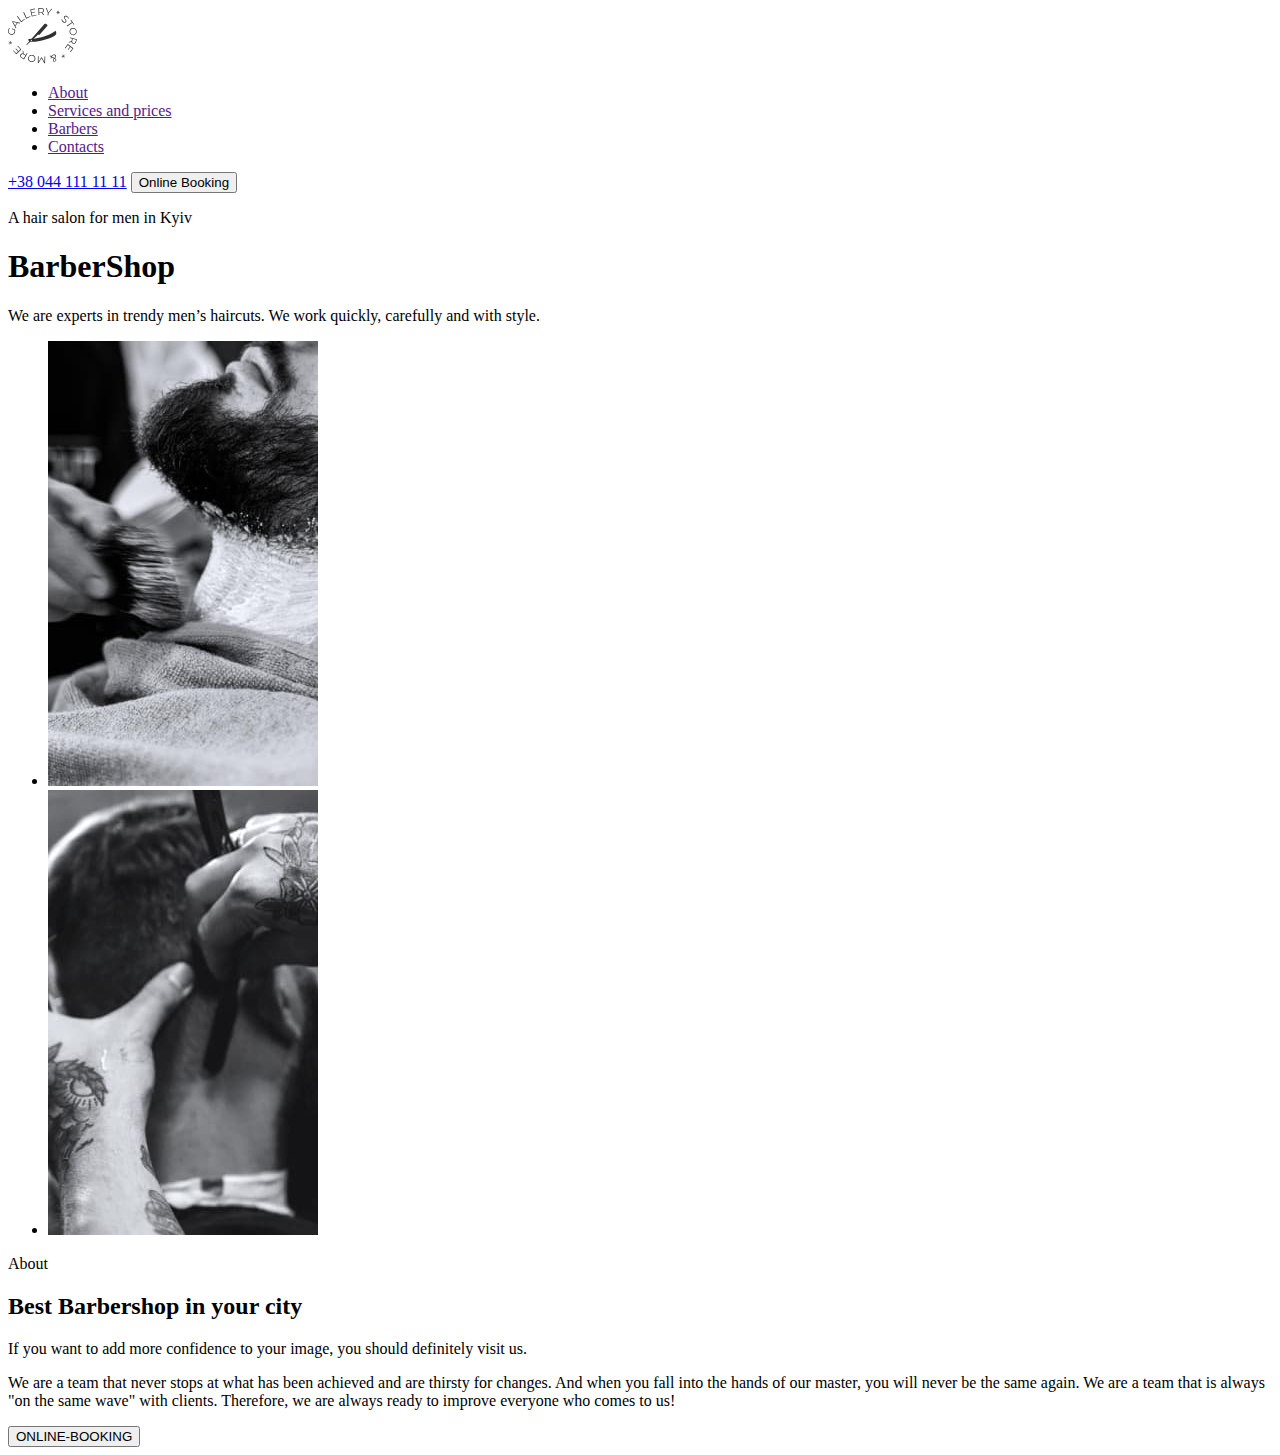
==== index.html @ a820a357 "added images" ====
<!DOCTYPE html>
<html lang="en">
<head>
    <meta charset="UTF-8">
    <meta http-equiv="X-UA-Compatible" content="IE=edge">
    <meta name="viewport" content="width=device-width, initial-scale=1.0">
    <title>Document</title>
</head>
<body>
   <header>
    <a href="">
    <img src="./img/logo.svg" alt="Logo">
    </a>
    <ul>
        <li><a href="">About</a></li>
        <li><a href="">Services and prices</a></li>
        <li><a href="">Barbers</a></li>
        <li><a href="">Contacts</a></li>
    </ul>
    <a href="tel:+380441111111">+38 044 111 11 11</a>
    <button type="button">Online Booking</button>

   </header> 
   <main>
    <section>
        <p>A hair salon for men in Kyiv</p>
        <h1>BarberShop</h1>
        <p>We are experts in trendy men’s haircuts.
           We work quickly, carefully and with style.</p>
       
    <ul>
        <li><img src="./img/img_1.jpg" alt="barbershop cuts hair"></li>
        <li><img src="./img/img_2.jpg" alt="barbershop work"></li>
     </ul>

     <p>About</p>
     <h2>Best Barbershop in your city</h2>
     <p>If you want to add more confidence to your image, you should definitely visit us.</p>
     <p>We are a team that never stops at what has been achieved and are thirsty for changes. And when 
        you fall into the hands of our master, you will never be the same again. We are a team that is 
        always "on the same wave" with clients. Therefore, we are always ready to improve everyone 
        who comes to us!</p>
        <button type="button">ONLINE-BOOKING</button>
    </section>
   </main>
   <footer></footer>
</body>
</html>
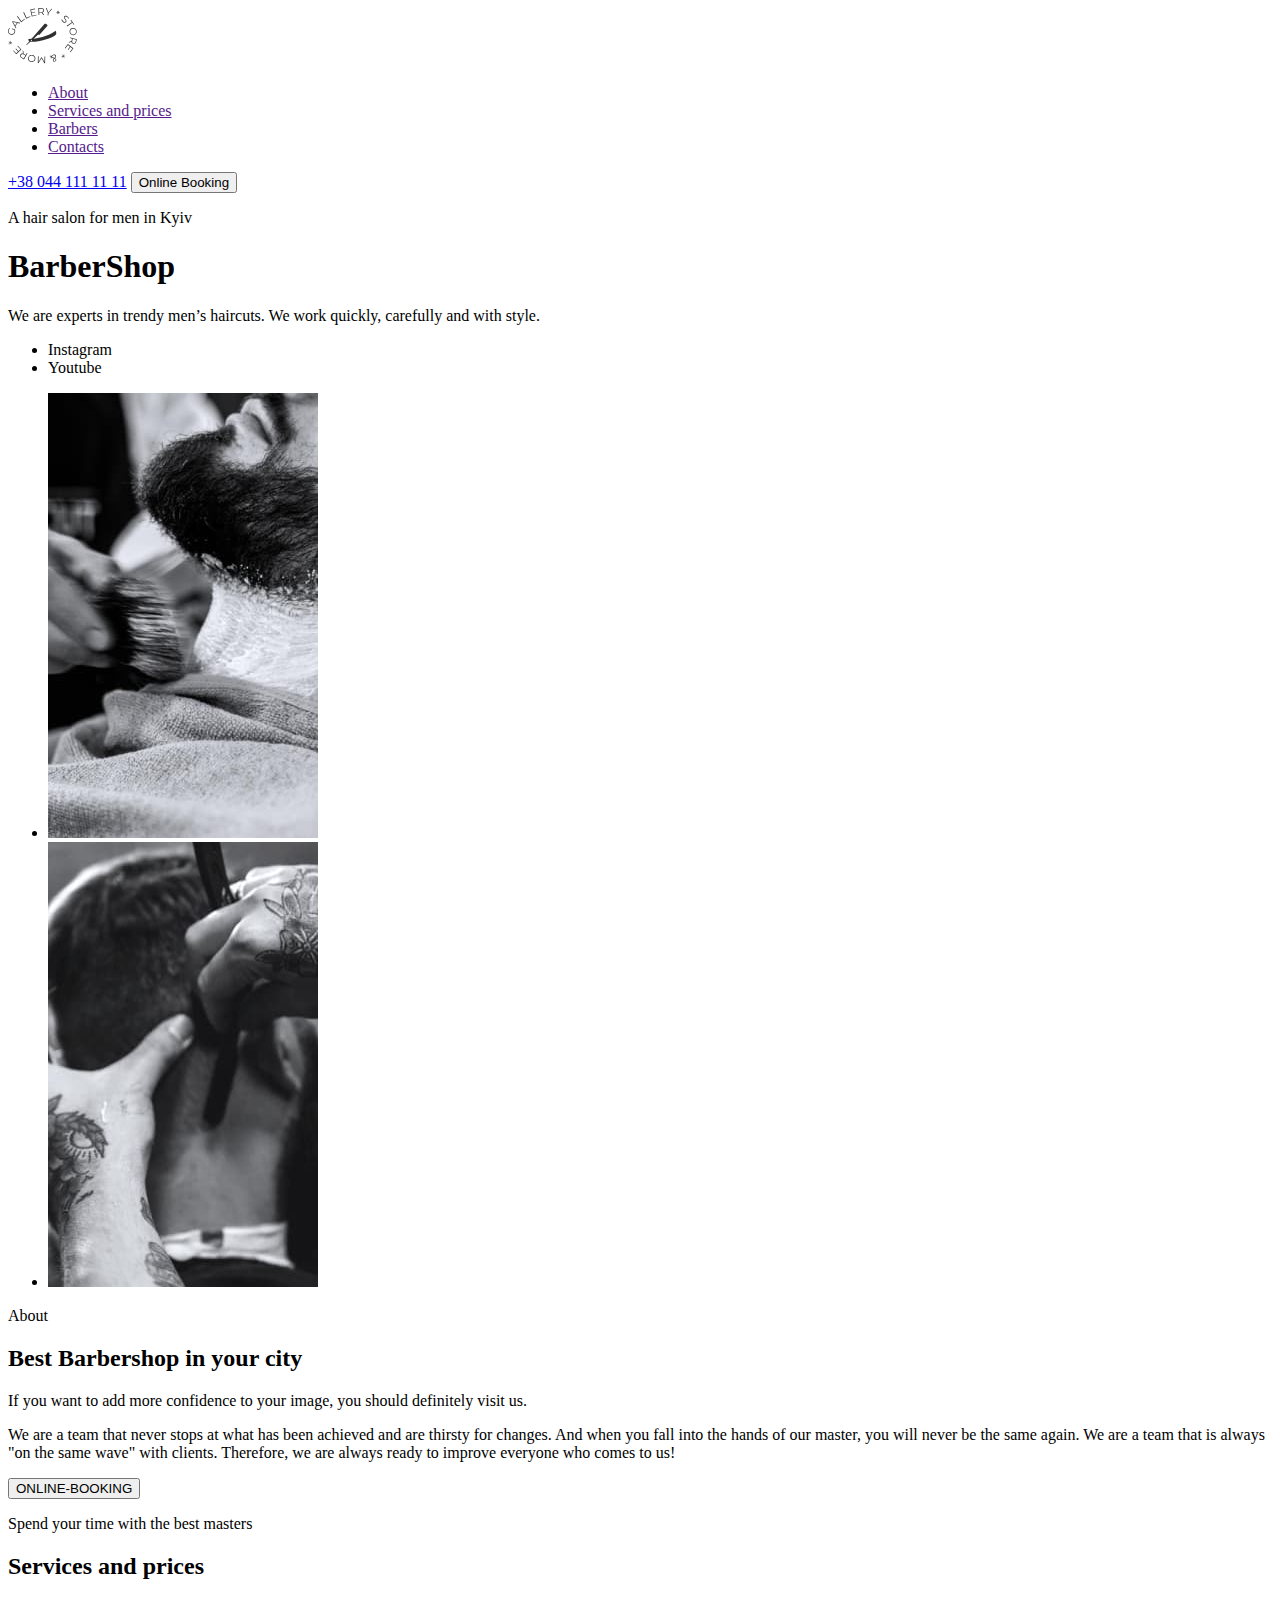
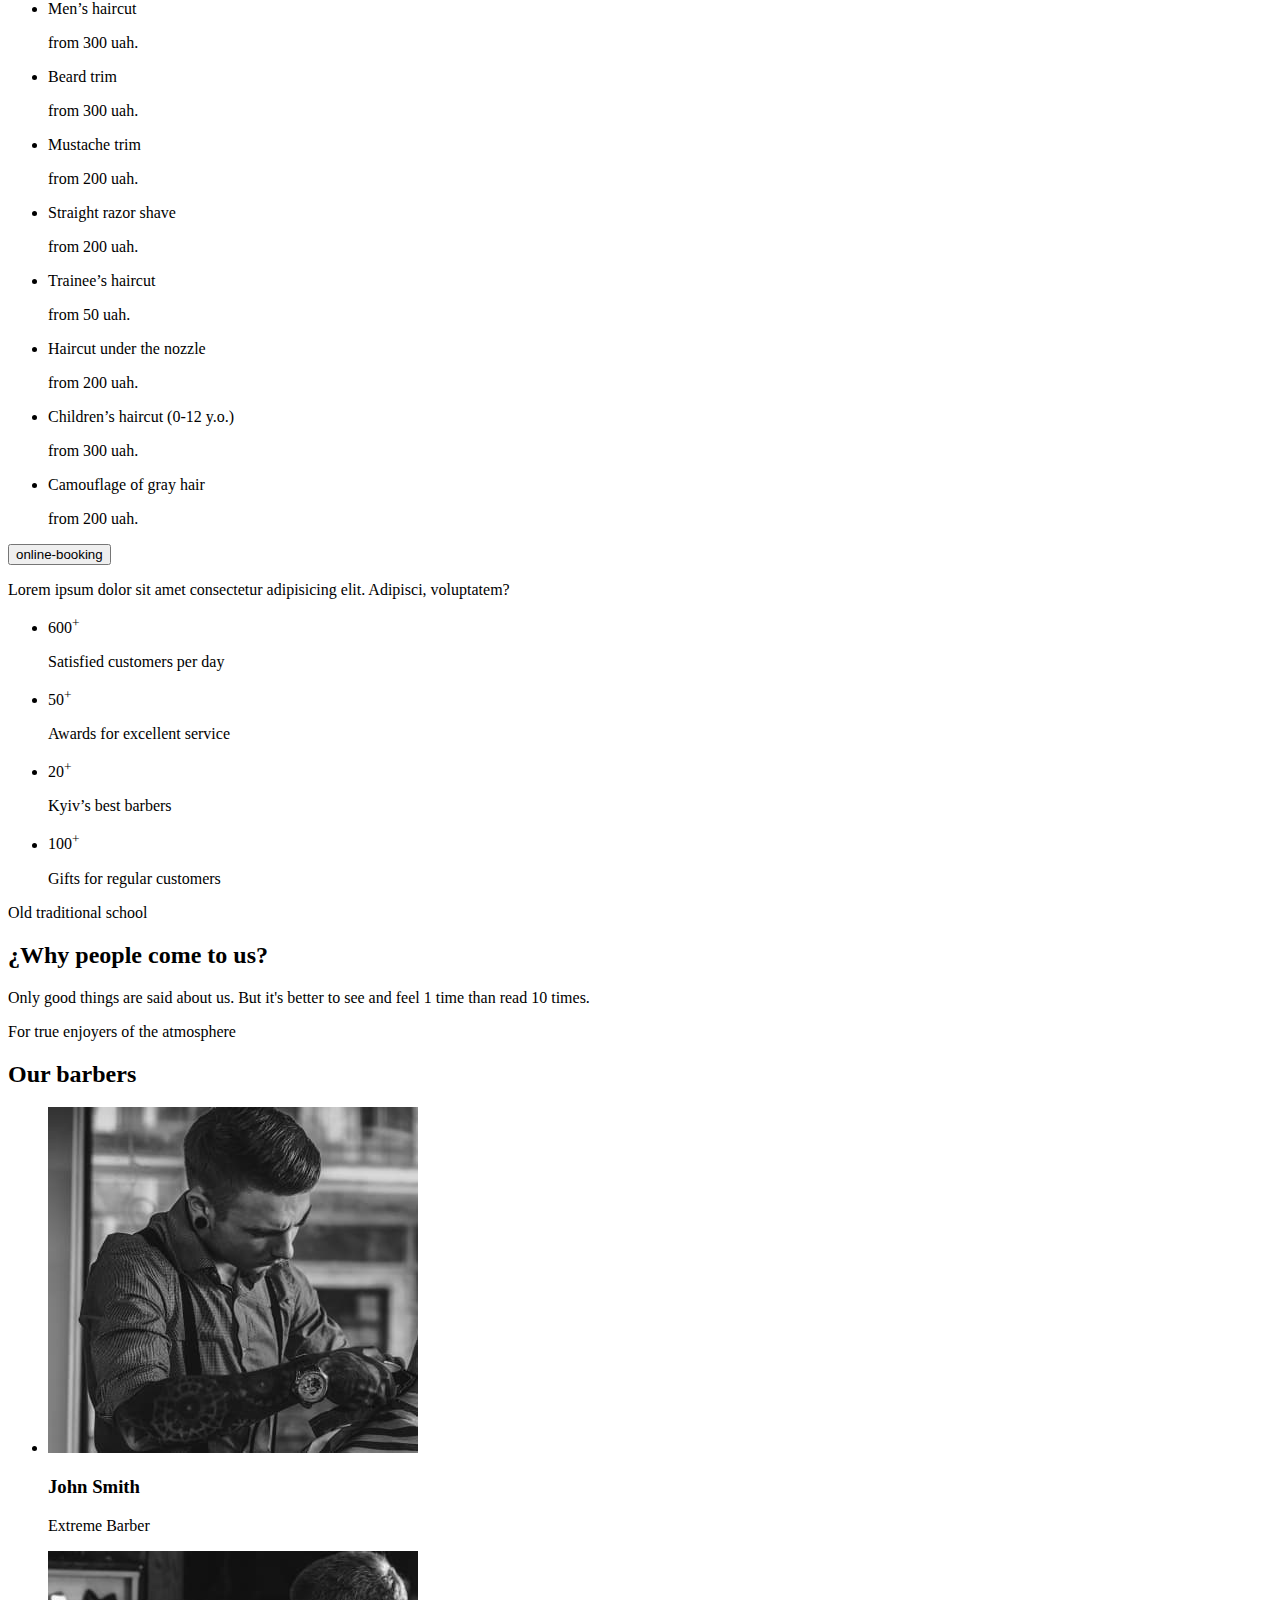
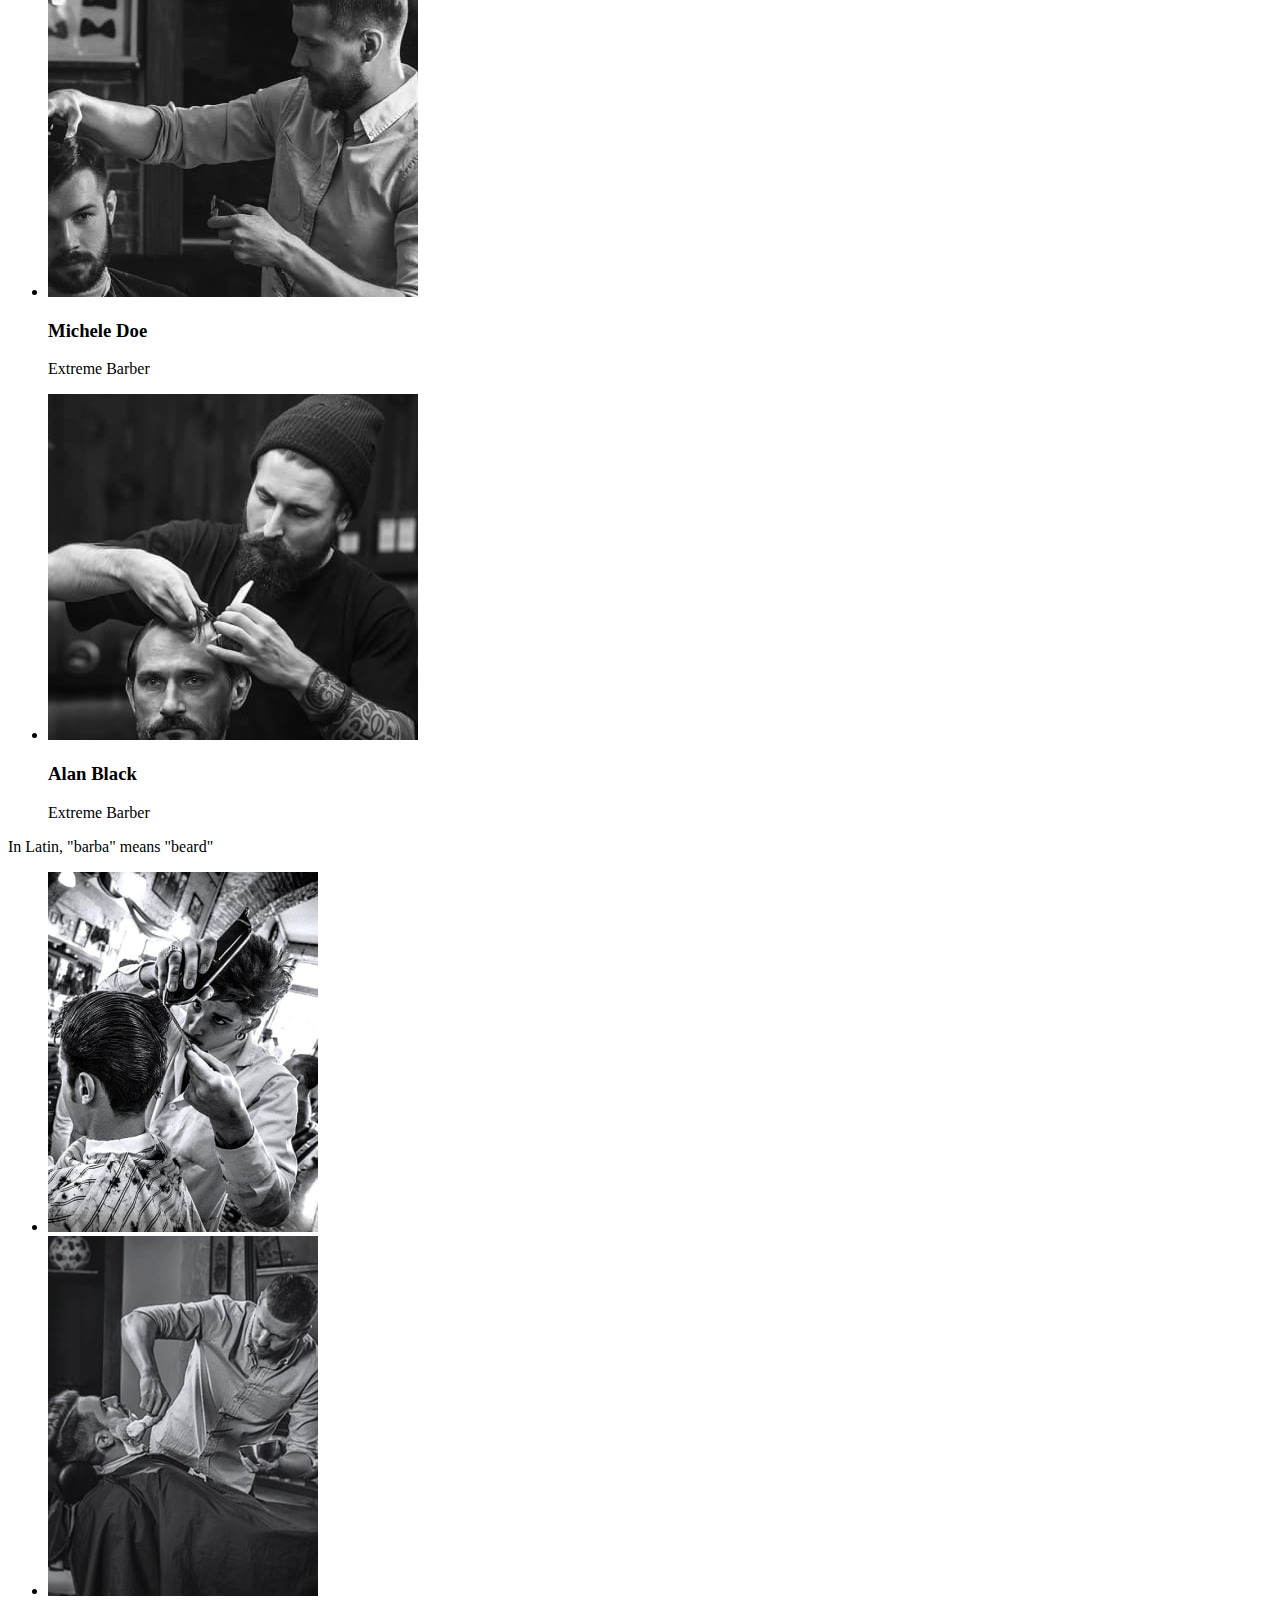
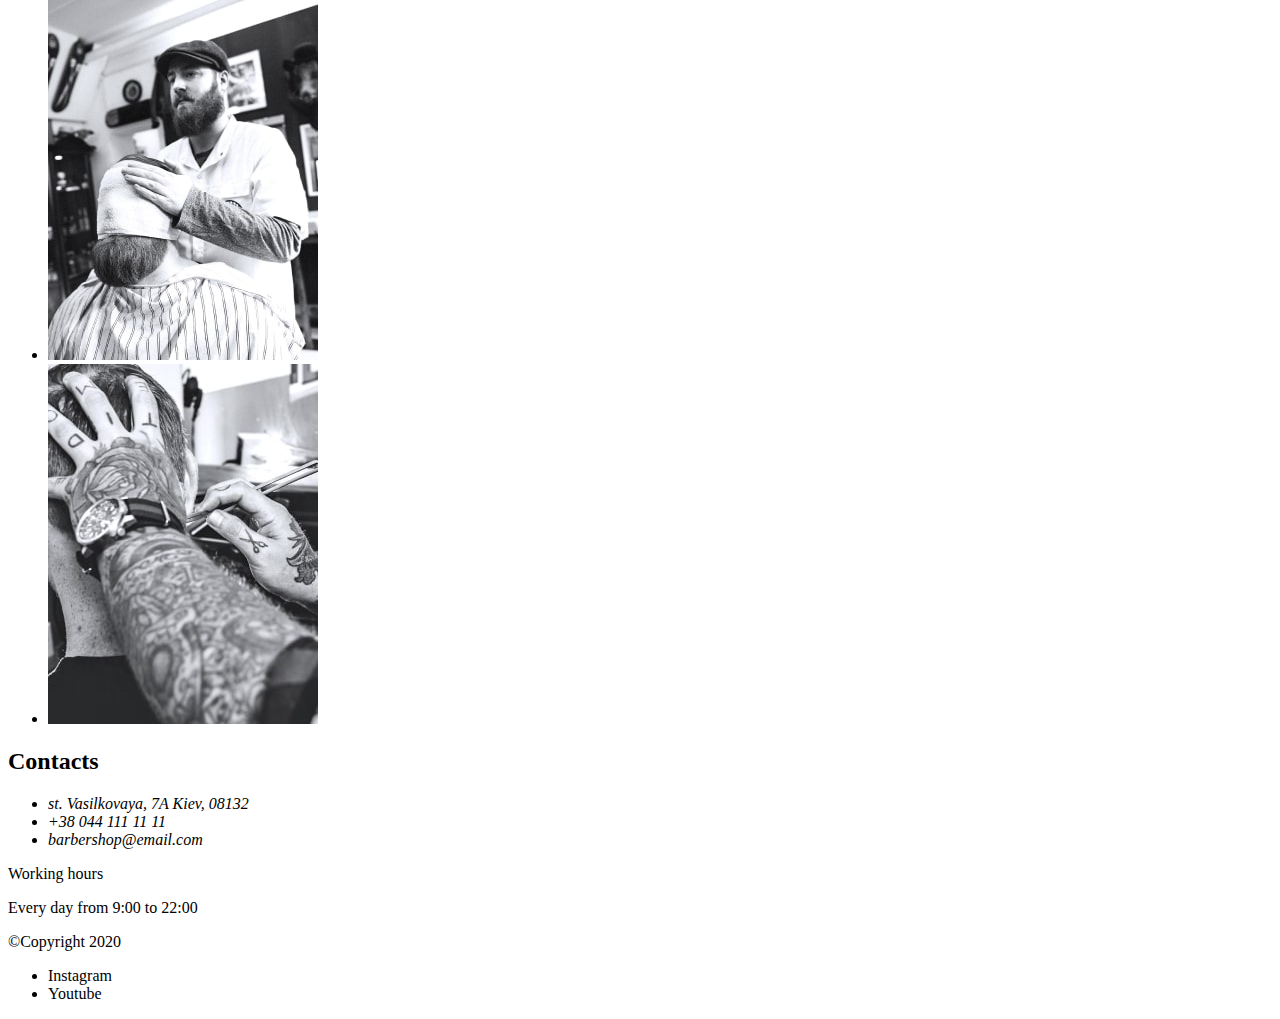
==== commit a5781426: "finished" ====
--- a/index.html
+++ b/index.html
@@ -27,7 +27,13 @@
         <h1>BarberShop</h1>
         <p>We are experts in trendy men’s haircuts.
            We work quickly, carefully and with style.</p>
-       
+     <ul>
+        <li><a href="" rel="noopener nofollow noreferrer"></a>Instagram</li>
+        <li><a href="" rel="noopener nofollow noreferrer"></a>Youtube</li>
+    </ul>
+    </section>
+
+    <section>
     <ul>
         <li><img src="./img/img_1.jpg" alt="barbershop cuts hair"></li>
         <li><img src="./img/img_2.jpg" alt="barbershop work"></li>
@@ -42,7 +48,128 @@
         who comes to us!</p>
         <button type="button">ONLINE-BOOKING</button>
     </section>
+
+   <section>
+    <p>Spend your time with the best masters</p>
+    <h2>Services and prices</h2>
+    <ul>
+        <li>
+            <p>Men’s haircut</p>
+            <p>from 300 uah.</p>
+        </li>
+        <li>
+            <p>Beard trim</p>
+            <p>from 300 uah.</p>
+        </li>
+        <li>
+            <p>Mustache trim</p>
+            <p>from 200 uah.</p>
+        </li>
+        <li>
+            <p>Straight razor shave</p>
+            <p>from 200 uah.</p>
+        </li>
+    </ul>
+    <ul>
+        <li>
+            <p>Trainee’s haircut</p>
+            <p>from 50 uah.</p>
+        </li>
+        <li>
+            <p>Haircut under the nozzle</p>
+            <p>from 200 uah.</p>
+        </li>
+        <li>
+            <p>Children’s haircut (0-12 y.o.)</p>
+            <p>from 300 uah.</p>
+        </li>
+        <li>
+            <p>Camouflage of gray hair</p>
+            <p>from 200 uah.</p>
+        </li>
+    </ul>
+    <button type="button">online-booking</button>
+    <p>Lorem ipsum dolor sit amet consectetur adipisicing elit. Adipisci, voluptatem?</p>
+   </section>
+
+   <section>
+    <ul>
+        <li>
+            <span>600</span><sup>+</sup>
+            <p>Satisfied customers per day</p>
+        </li>
+        <li>
+            <span>50</span><sup>+</sup>
+            <p>Awards for excellent service</p>
+        </li>
+        <li>
+            <span>20</span><sup>+</sup>
+            <p>Kyiv’s best barbers</p>
+        </li>
+        <li>
+            <span>100</span><sup>+</sup>
+            <p>Gifts for regular customers</p>
+        </li>
+    </ul>
+    <p>Old traditional school</p>
+    <h2>¿Why people come to us?</h2>
+    <p>Only good things are said about us. But it's better to see and feel 1 time than read 10 times. </p>
+    </section>
+
+  <section>
+    <p>For true enjoyers of the atmosphere</p>
+    <h2>Our barbers</h2>
+        <ul>
+            <li>
+                <img src="./img/our_barbers1.jpg" alt="John Smith" width="370" height="346">
+                <h3>John Smith</h3>
+                <p>Extreme Barber</p>
+            </li>
+            <li>
+                <img src="./img/our_barbers2.jpg" alt="Michele Doe" width="370" height="346">
+                <h3>Michele Doe</h3>
+                <p>Extreme Barber</p>
+            </li>
+            <li>
+                <img src="./img/our_barbers3.jpg" alt="Alan Black"width="370" height="346">
+                <h3>Alan Black</h3>
+                <p>Extreme Barber</p>
+            </li>
+        </ul>
+    
+  <section>
+    <h2 hidden>Gallery</h2>
+    <p>In Latin, "barba" means "beard"</p>
+    <ul>
+        <li><img src="./img/gallary_img_1.jpg" alt="gallary image" width="270" height="360"></li>
+        <li><img src="./img/gallary_img_2.jpg" alt="gallary image" width="270" height="360"></li>
+        <li><img src="./img/gallary_img_3.jpg" alt="gallary image" width="270" height="360"></li>
+        <li><img src="./img/gallary_img_4.jpg" alt="gallary image" width="270" height="360"></li>
+    </ul>
+  </section>
+<section></section>
+   
+
+   <section>
+    <h2>Contacts</h2>
+    <address>
+        <ul>
+            <li><a href="https://goo.gl/maps/SUFVXqvH5bPyFjjVA" target="_blank" rel="noopener nofollow noreferrer"></a>st. Vasilkovaya, 7A
+Kiev, 08132</li>
+            <li><a href="tel:+380441111111"></a>+38 044 111 11 11</li>
+            <li><a href="mailto:barbershop@email.com"></a>barbershop@email.com</li>
+        </ul>
+    </address>
+    <p>Working hours</p>
+    <p>Every day from 9:00 to 22:00</p>
+   </section>
    </main>
-   <footer></footer>
+   <footer>
+    <p>&copy;Copyright 2020</p>
+    <ul>
+        <li><a href="" rel="noopener nofollow noreferrer"></a>Instagram</li>
+        <li><a href="" rel="noopener nofollow noreferrer"></a>Youtube</li>
+    </ul>
+   </footer>
 </body>
 </html>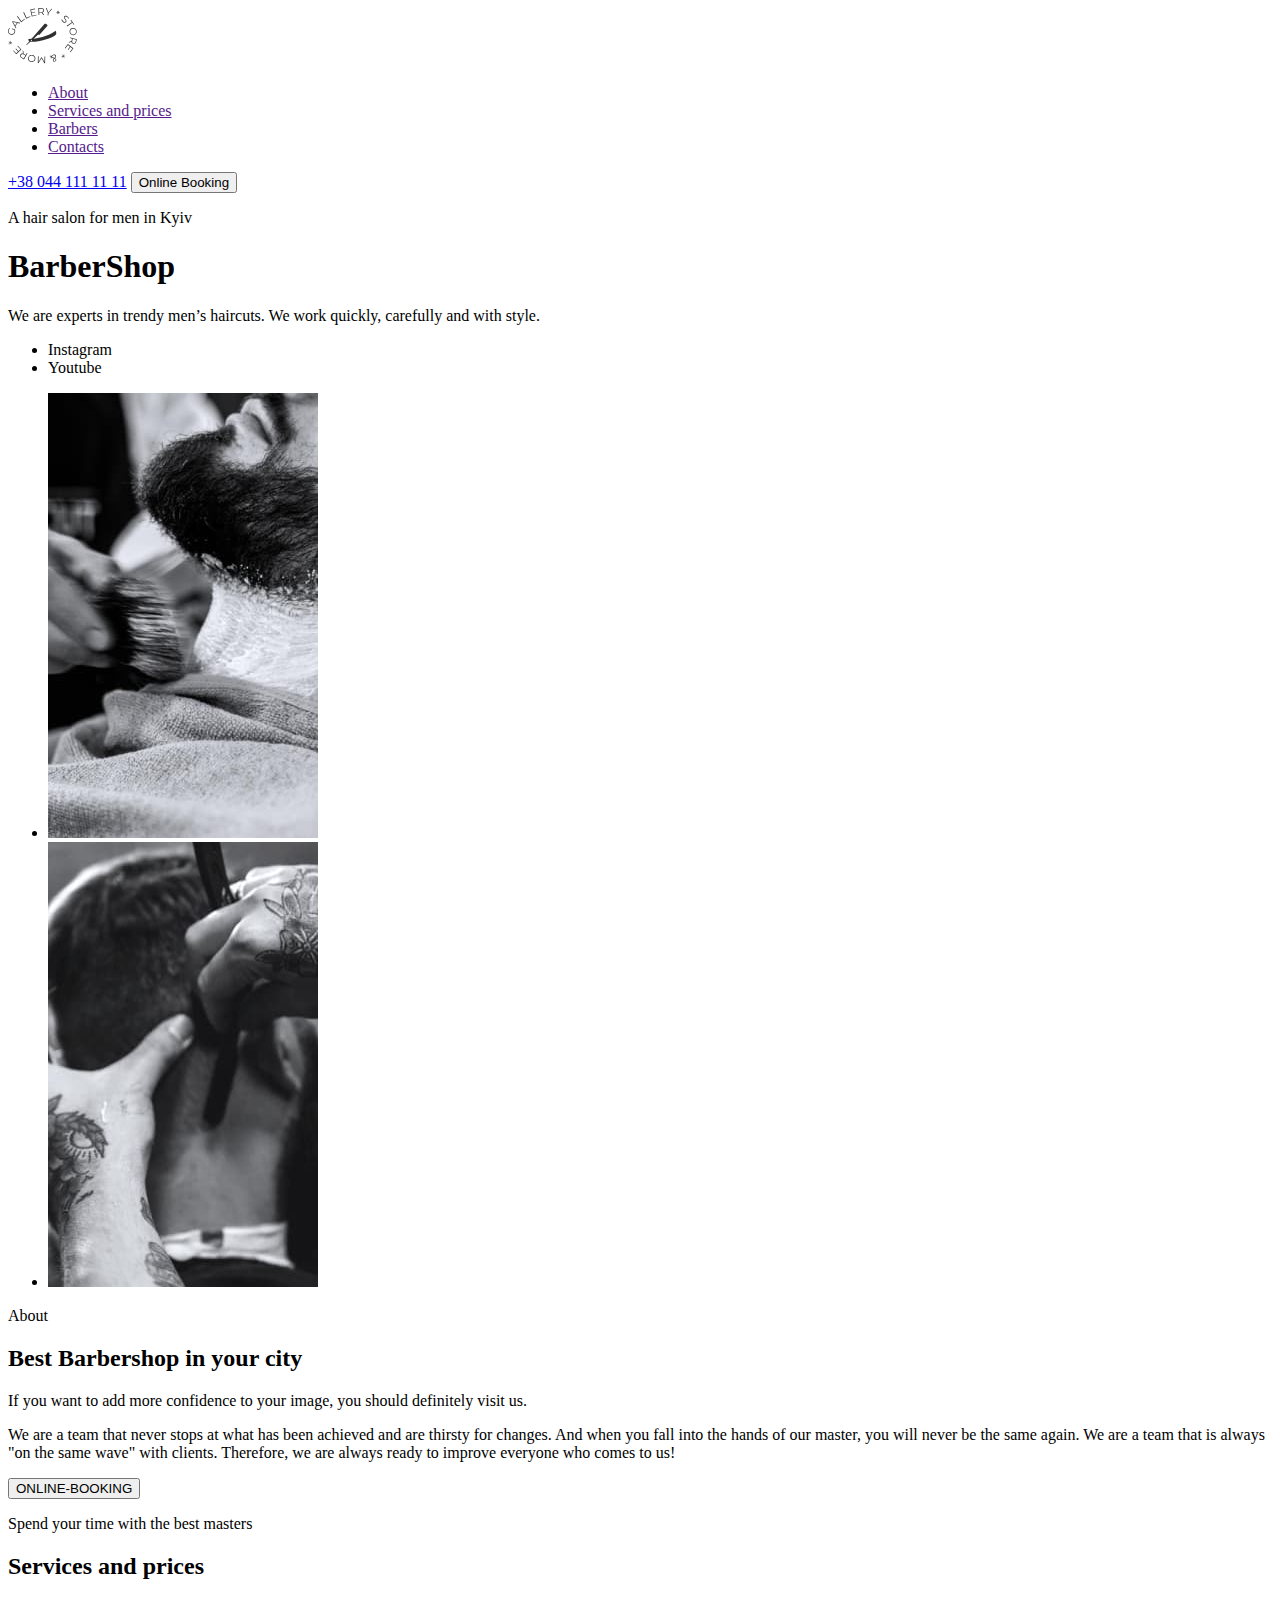
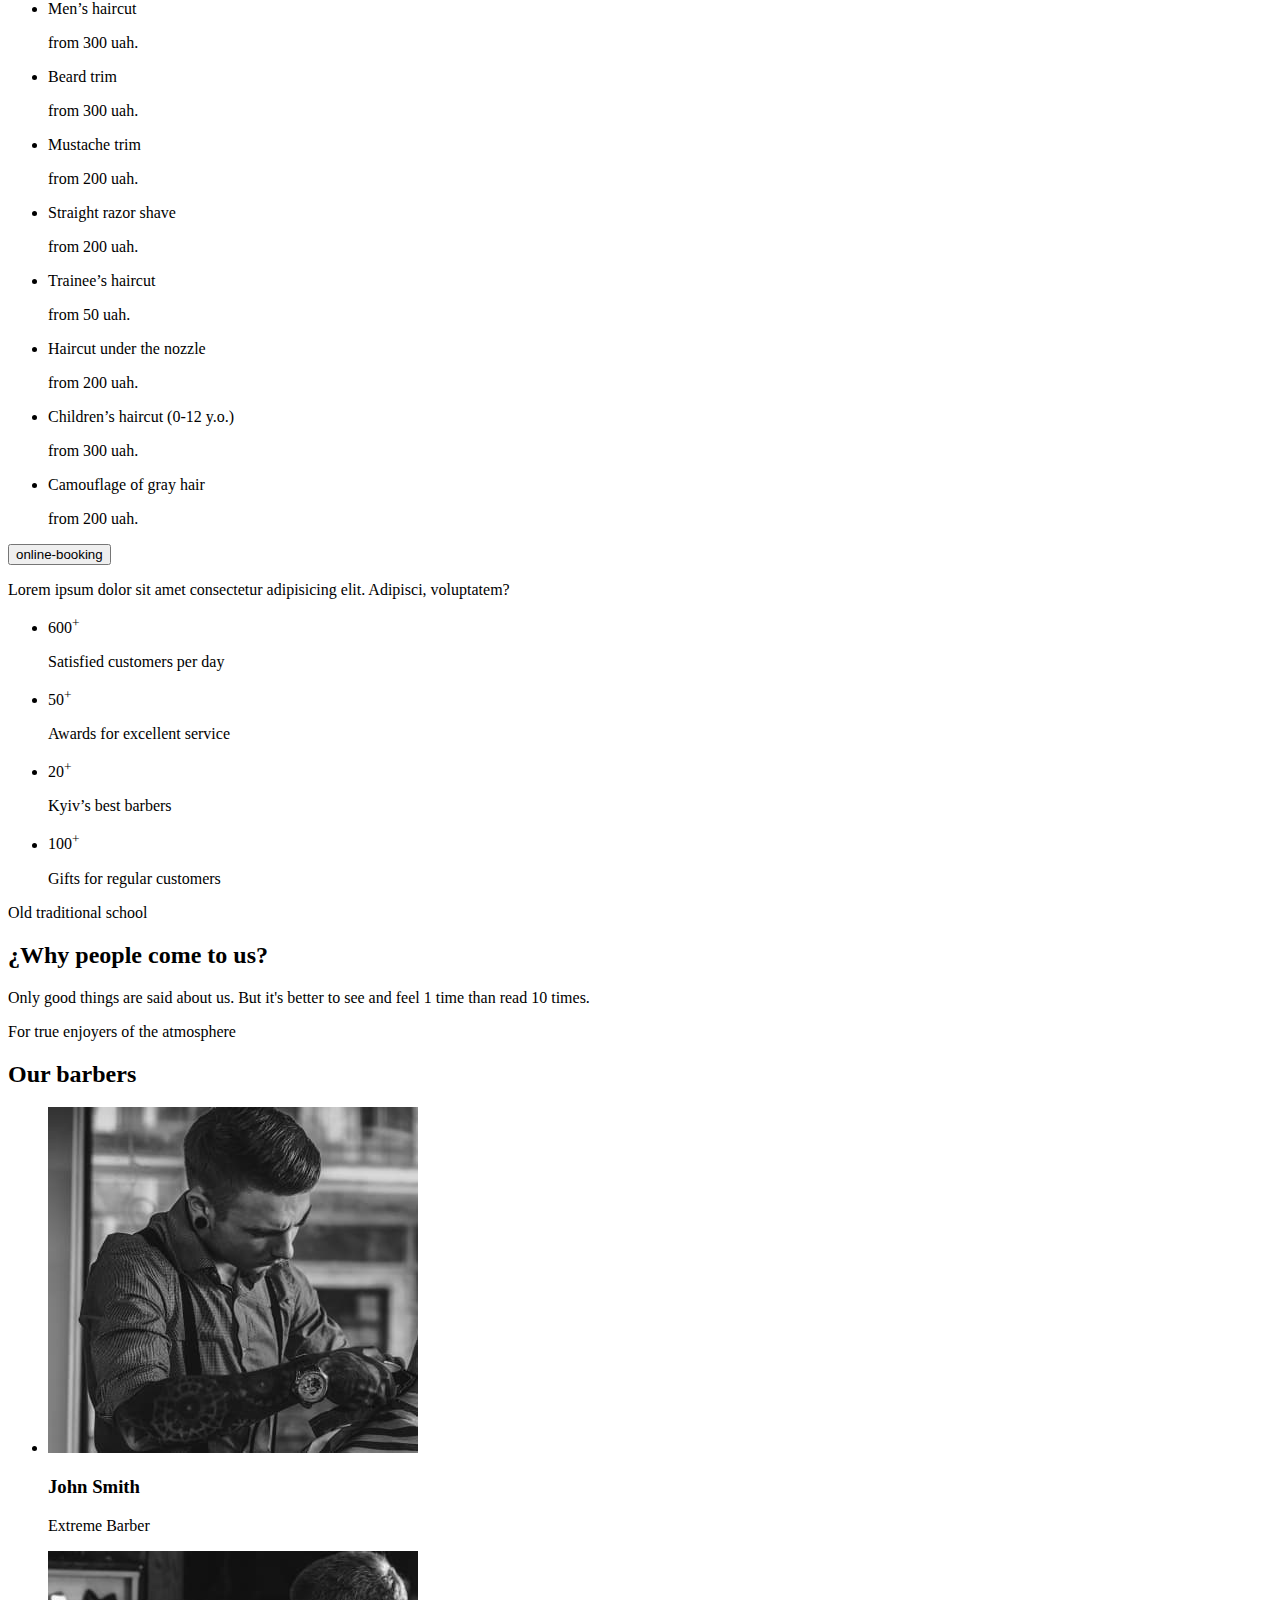
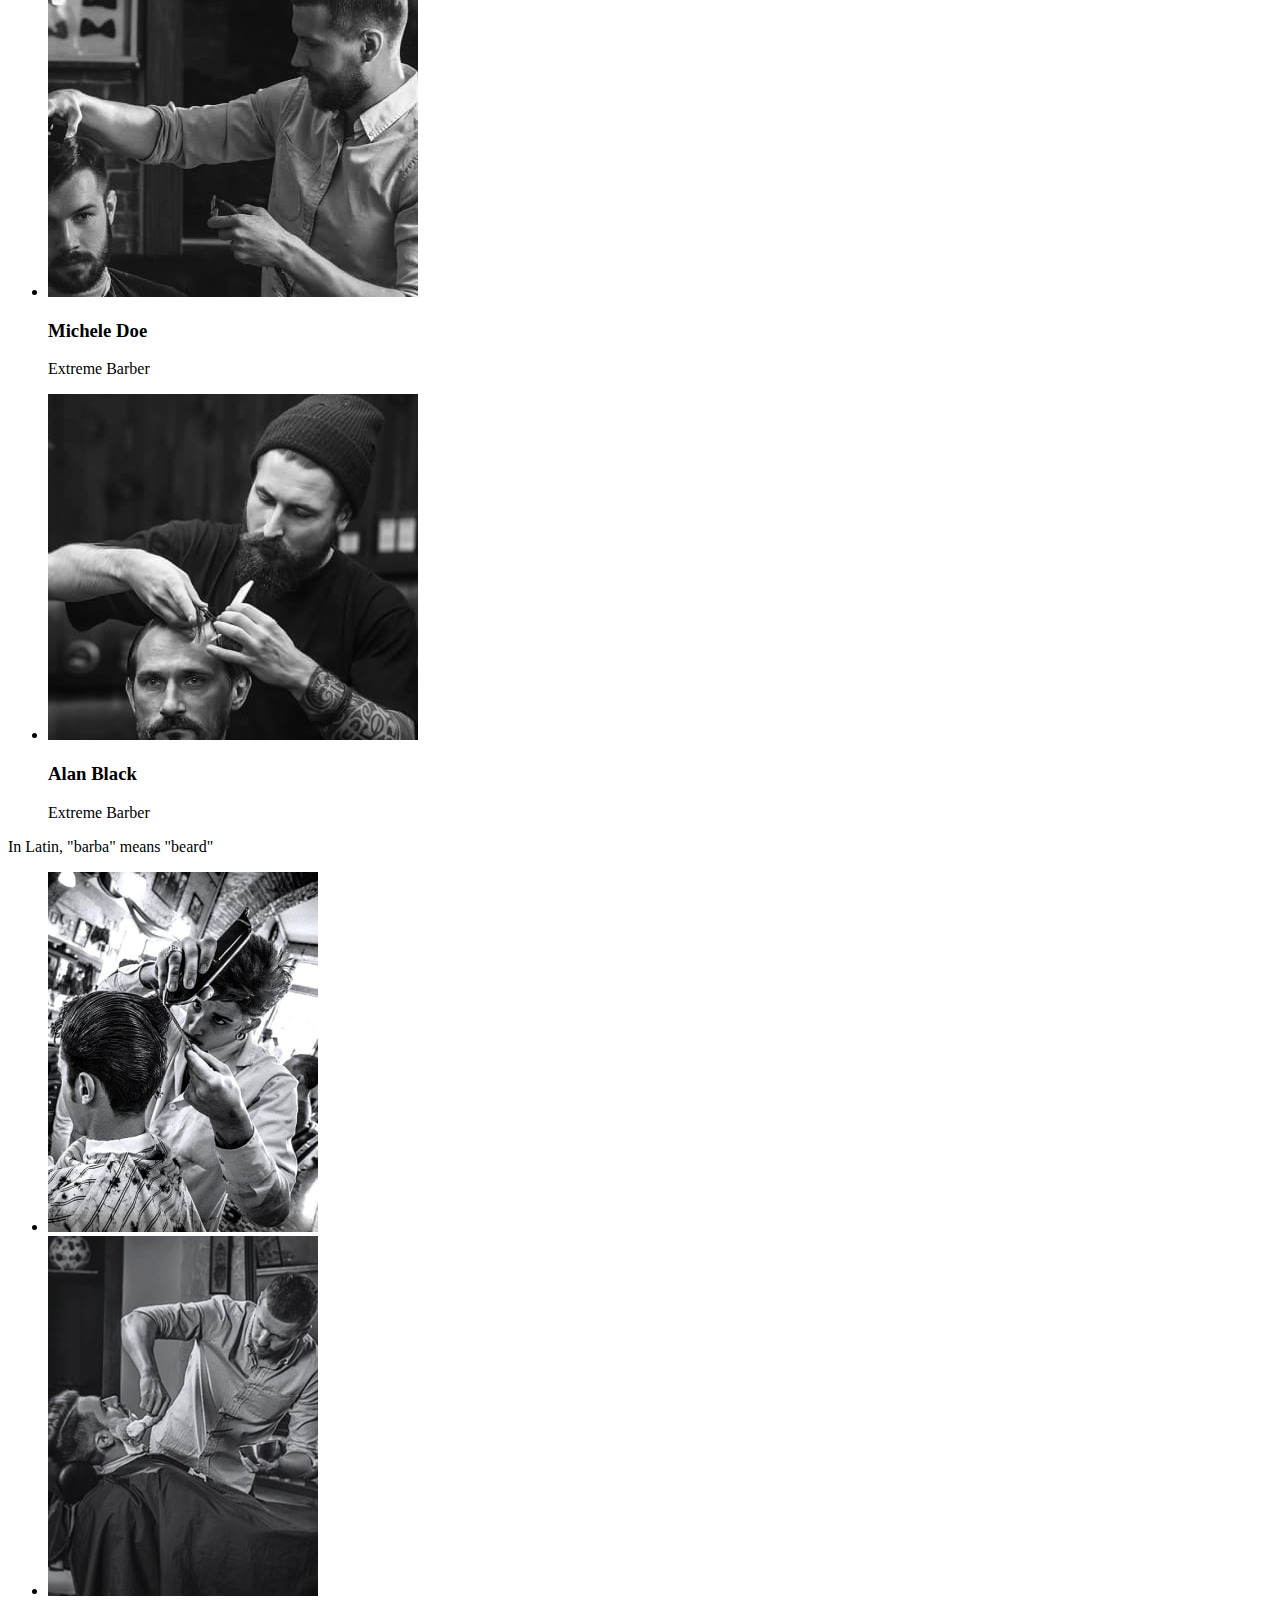
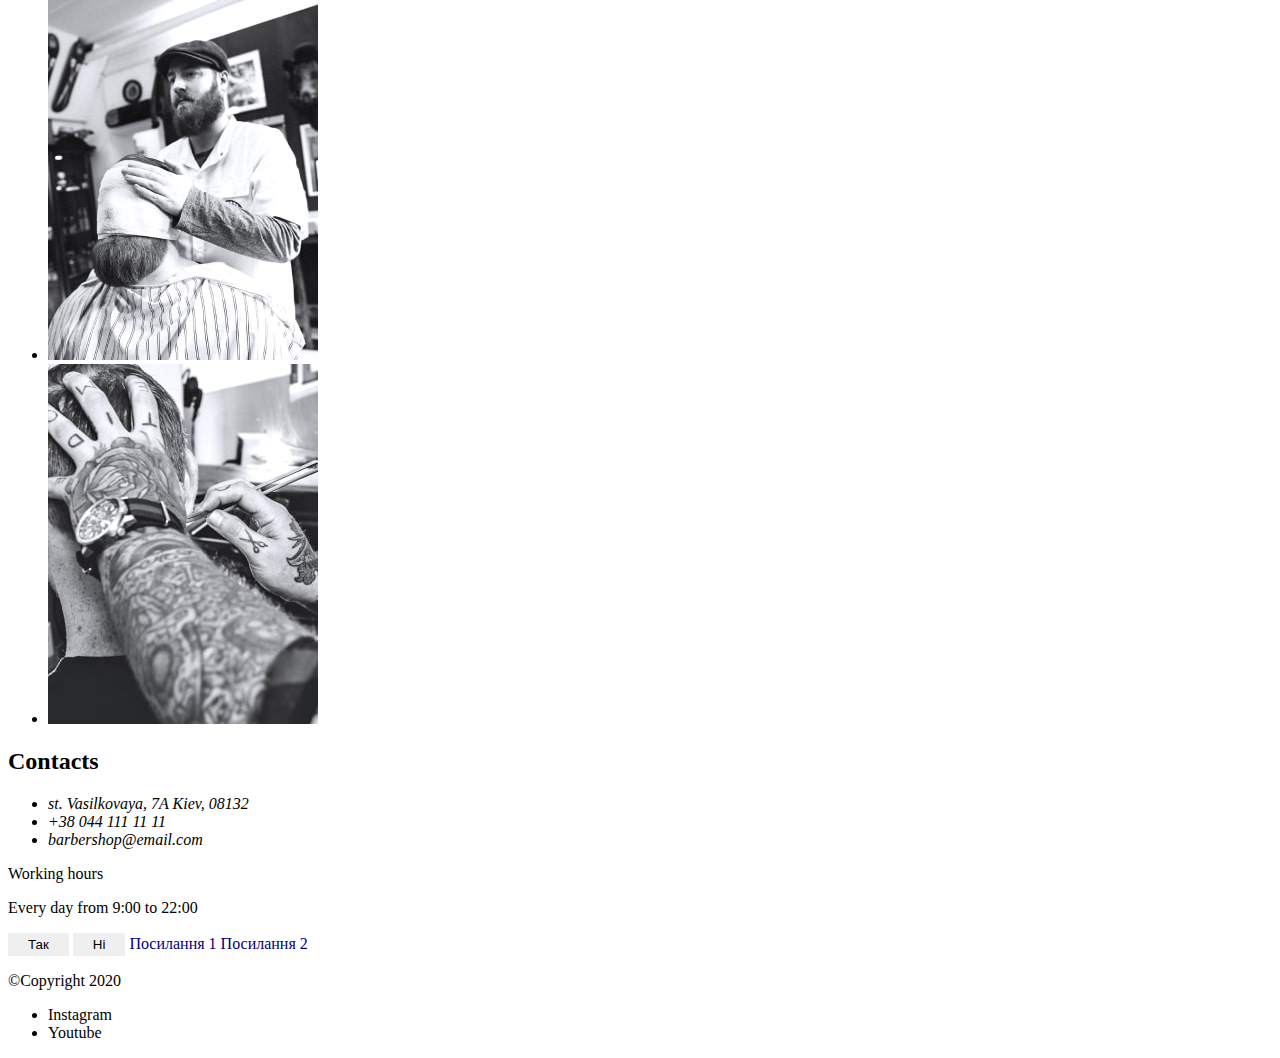
==== commit ee40a0d3: "css added+" ====
--- a/index.html
+++ b/index.html
@@ -5,6 +5,7 @@
     <meta http-equiv="X-UA-Compatible" content="IE=edge">
     <meta name="viewport" content="width=device-width, initial-scale=1.0">
     <title>Document</title>
+    <link rel="stylesheet" href="./CSS/styles.css">
 </head>
 <body>
    <header>
@@ -21,6 +22,7 @@
     <button type="button">Online Booking</button>
 
    </header> 
+
    <main>
     <section>
         <p>A hair salon for men in Kyiv</p>
@@ -131,11 +133,12 @@
                 <p>Extreme Barber</p>
             </li>
             <li>
-                <img src="./img/our_barbers3.jpg" alt="Alan Black"width="370" height="346">
+                <img src="./img/our_barbers3.jpg" alt="Alan Black" width="370" height="346">
                 <h3>Alan Black</h3>
                 <p>Extreme Barber</p>
             </li>
         </ul>
+  </section>
     
   <section>
     <h2 hidden>Gallery</h2>
@@ -147,8 +150,6 @@
         <li><img src="./img/gallary_img_4.jpg" alt="gallary image" width="270" height="360"></li>
     </ul>
   </section>
-<section></section>
-   
 
    <section>
     <h2>Contacts</h2>
@@ -163,7 +164,16 @@
     <p>Working hours</p>
     <p>Every day from 9:00 to 22:00</p>
    </section>
+
+   <section>
+    <button class="btn" type="button">Так</button>
+<button class="btn active" type="button">Ні</button>
+<a class="link" href="#">Посилання 1</a>
+<a class="link active" href="#">Посилання 2</a>
+   </section>
+
    </main>
+
    <footer>
     <p>&copy;Copyright 2020</p>
     <ul>
@@ -172,4 +182,5 @@
     </ul>
    </footer>
 </body>
-</html>+</html>
+
--- a/CSS/styles.css
+++ b/CSS/styles.css
@@ -0,0 +1,18 @@
+.btn {
+  border: none;
+  padding: 0.25rem 1.25rem;
+}
+
+.link {
+  text-decoration: none;
+  color: navy;
+}
+/* Напиши свій код під цим рядком */
+
+.button .btn active {
+  color: red;
+}
+
+a .link active {
+  font-weight: 700;
+}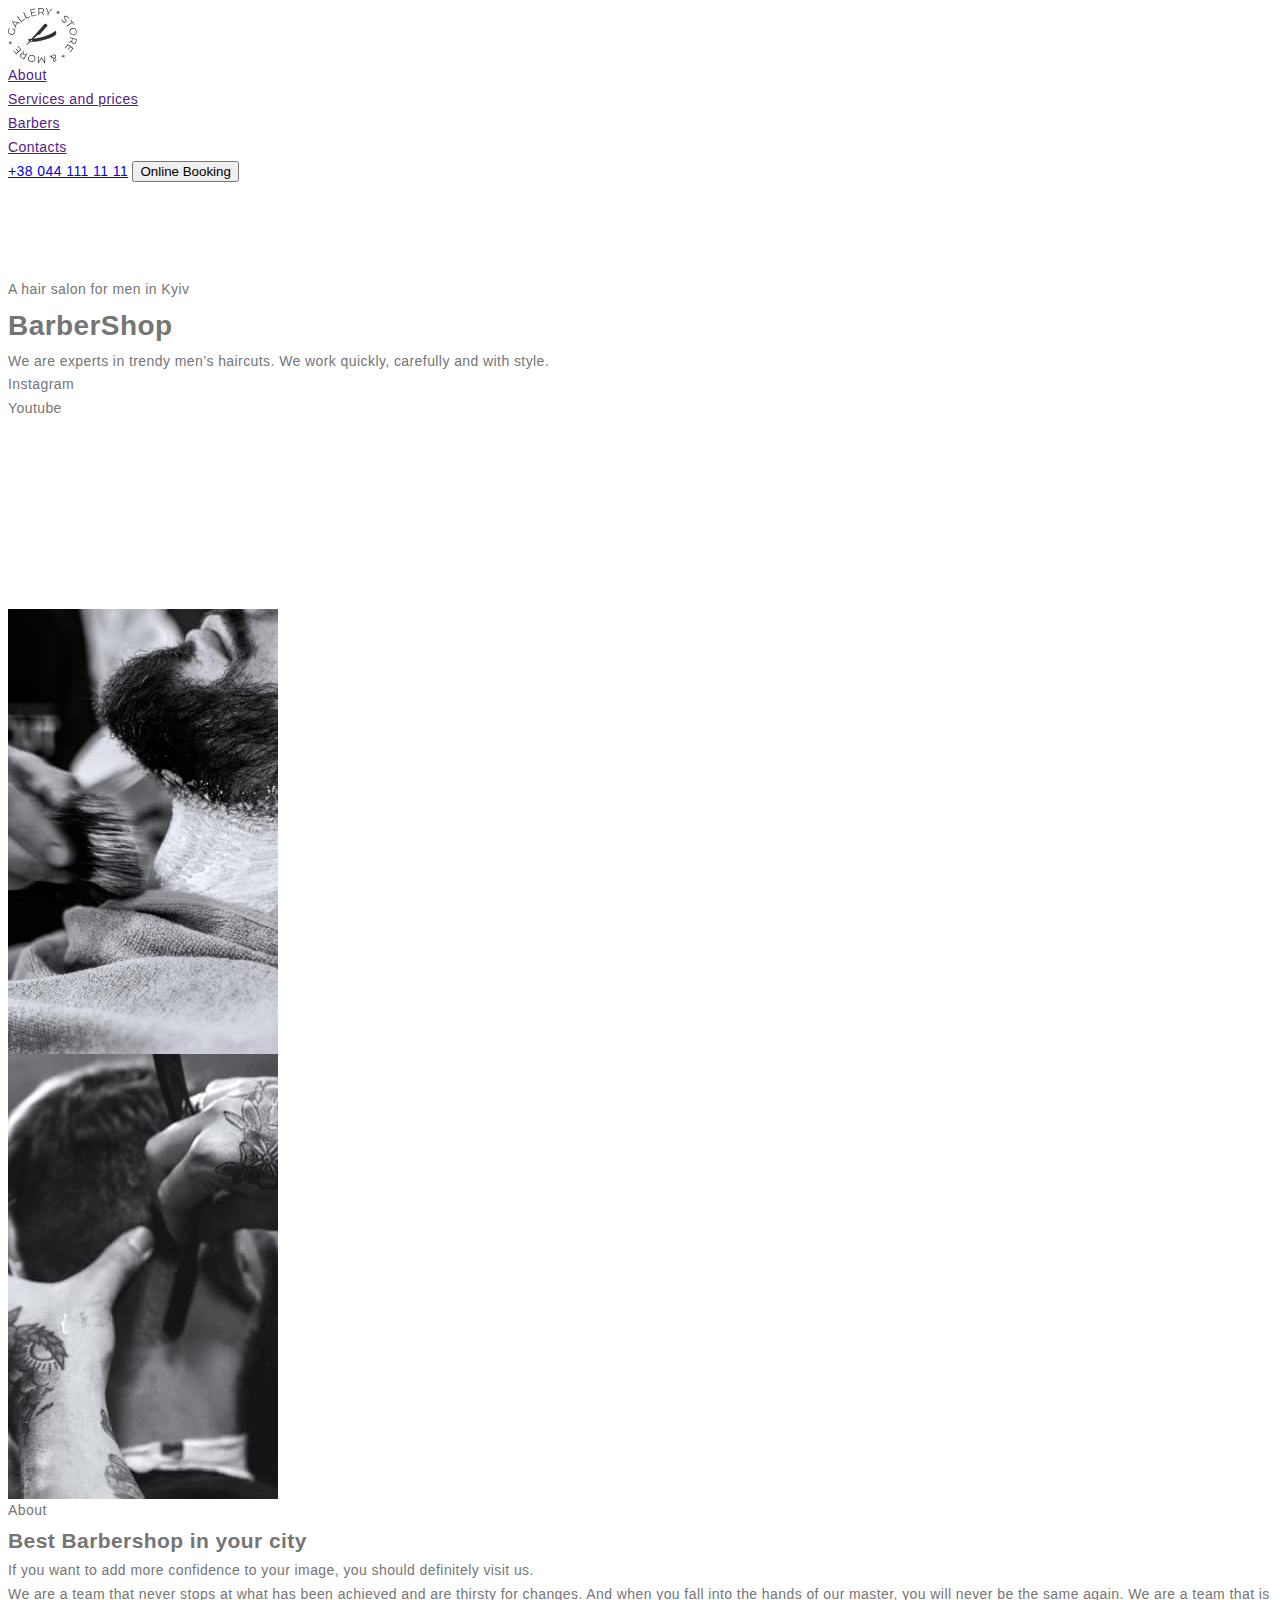
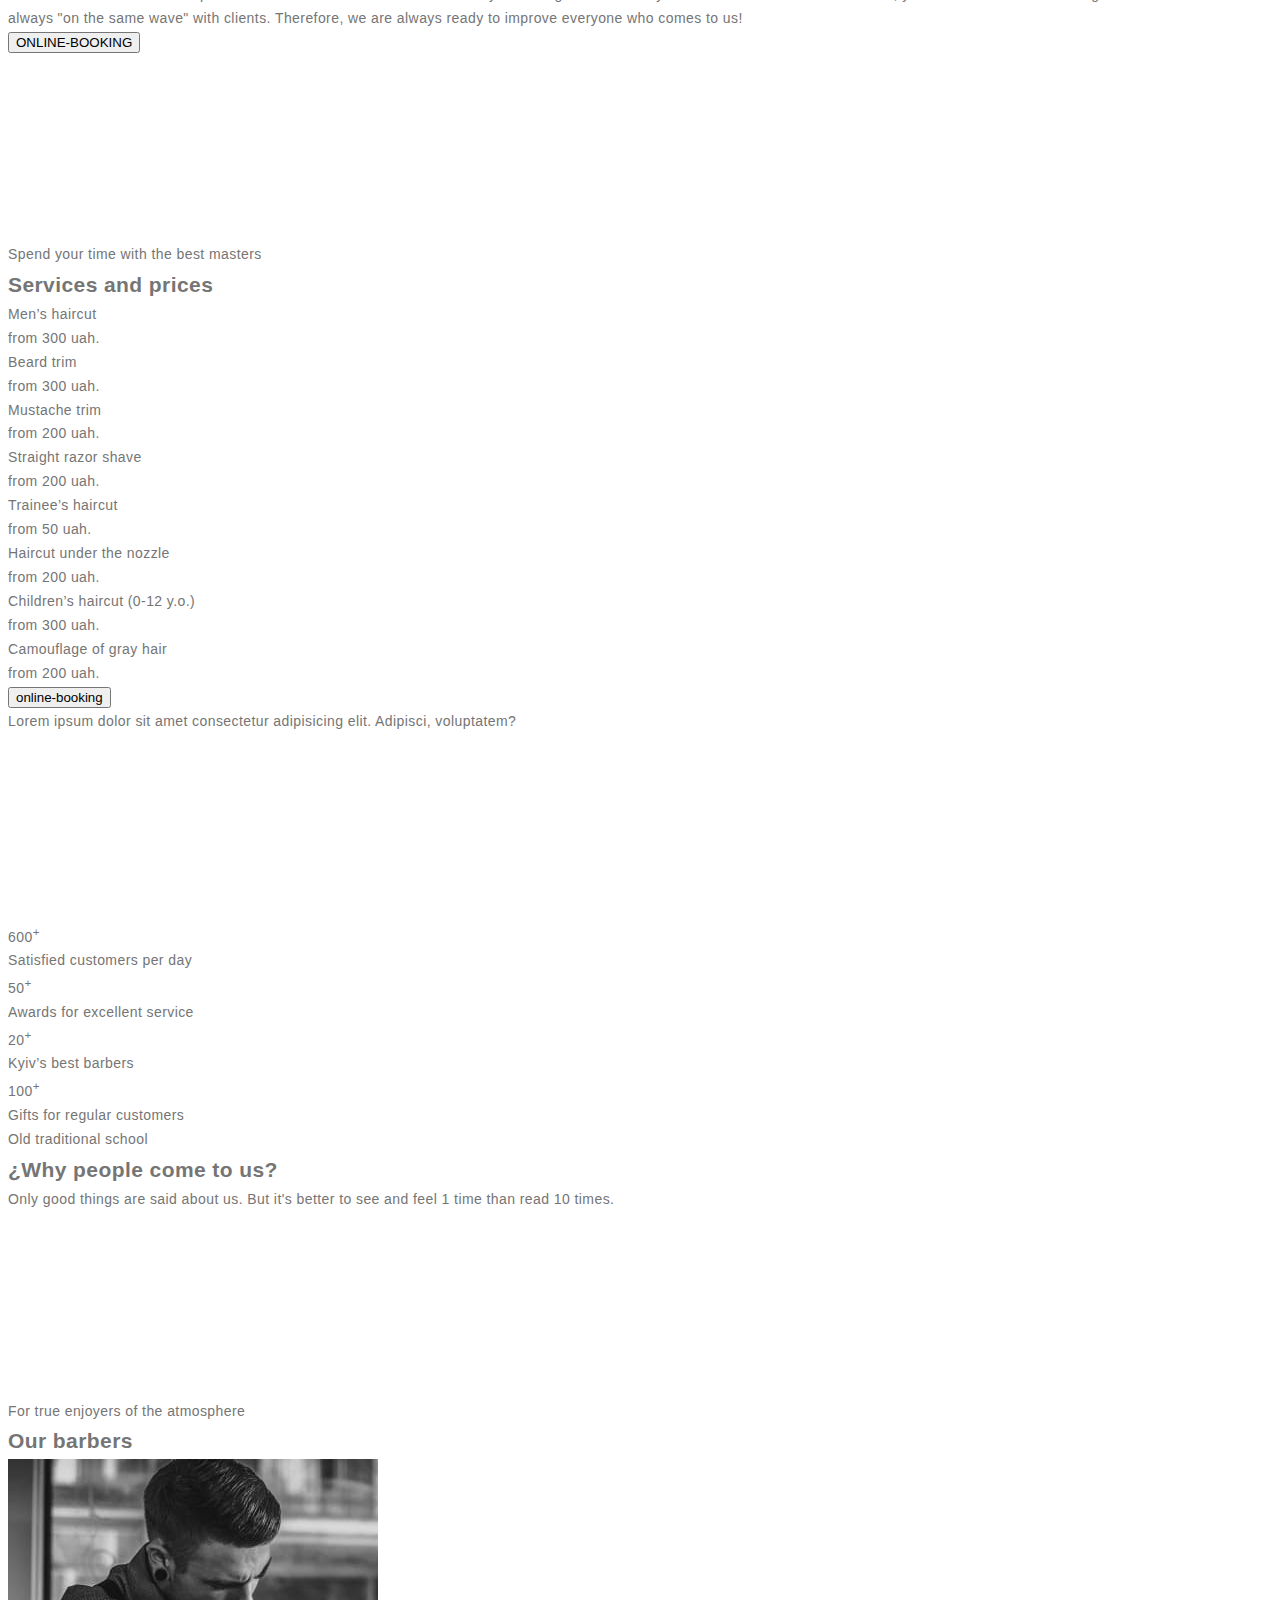
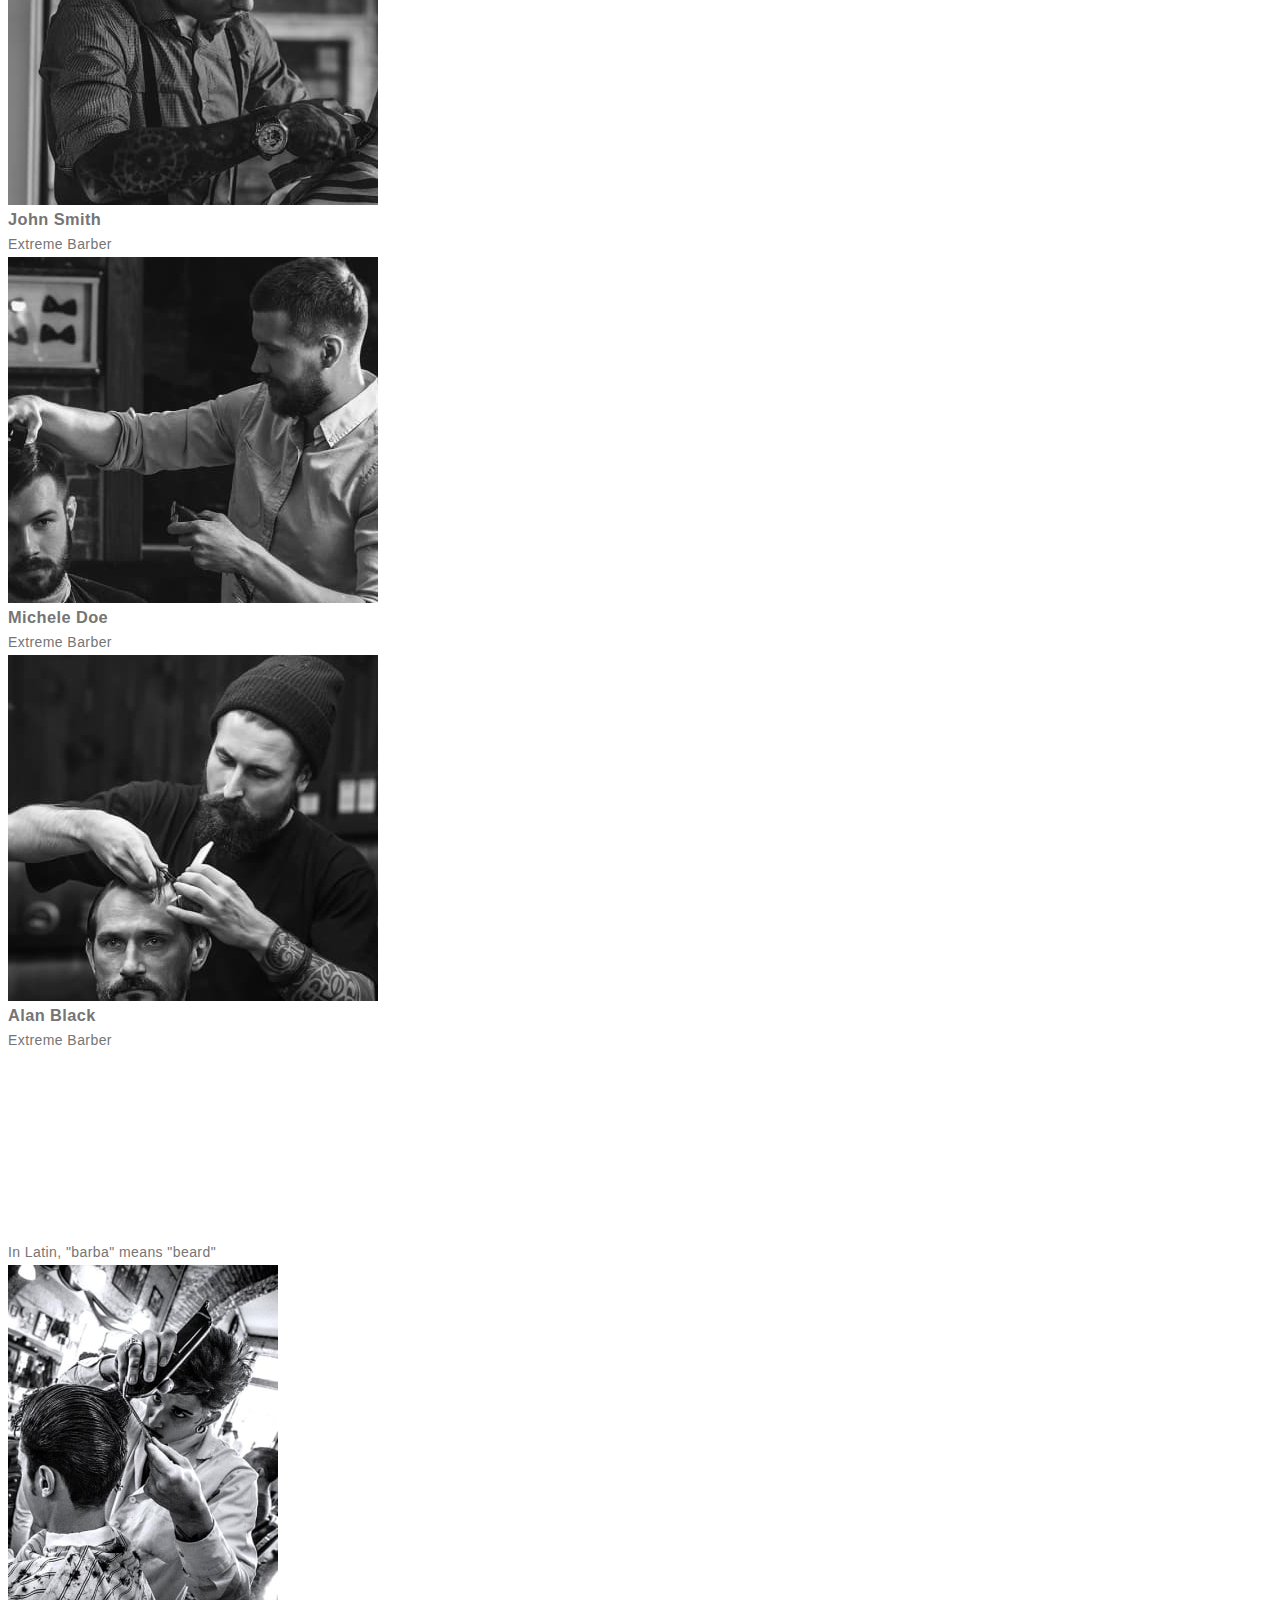
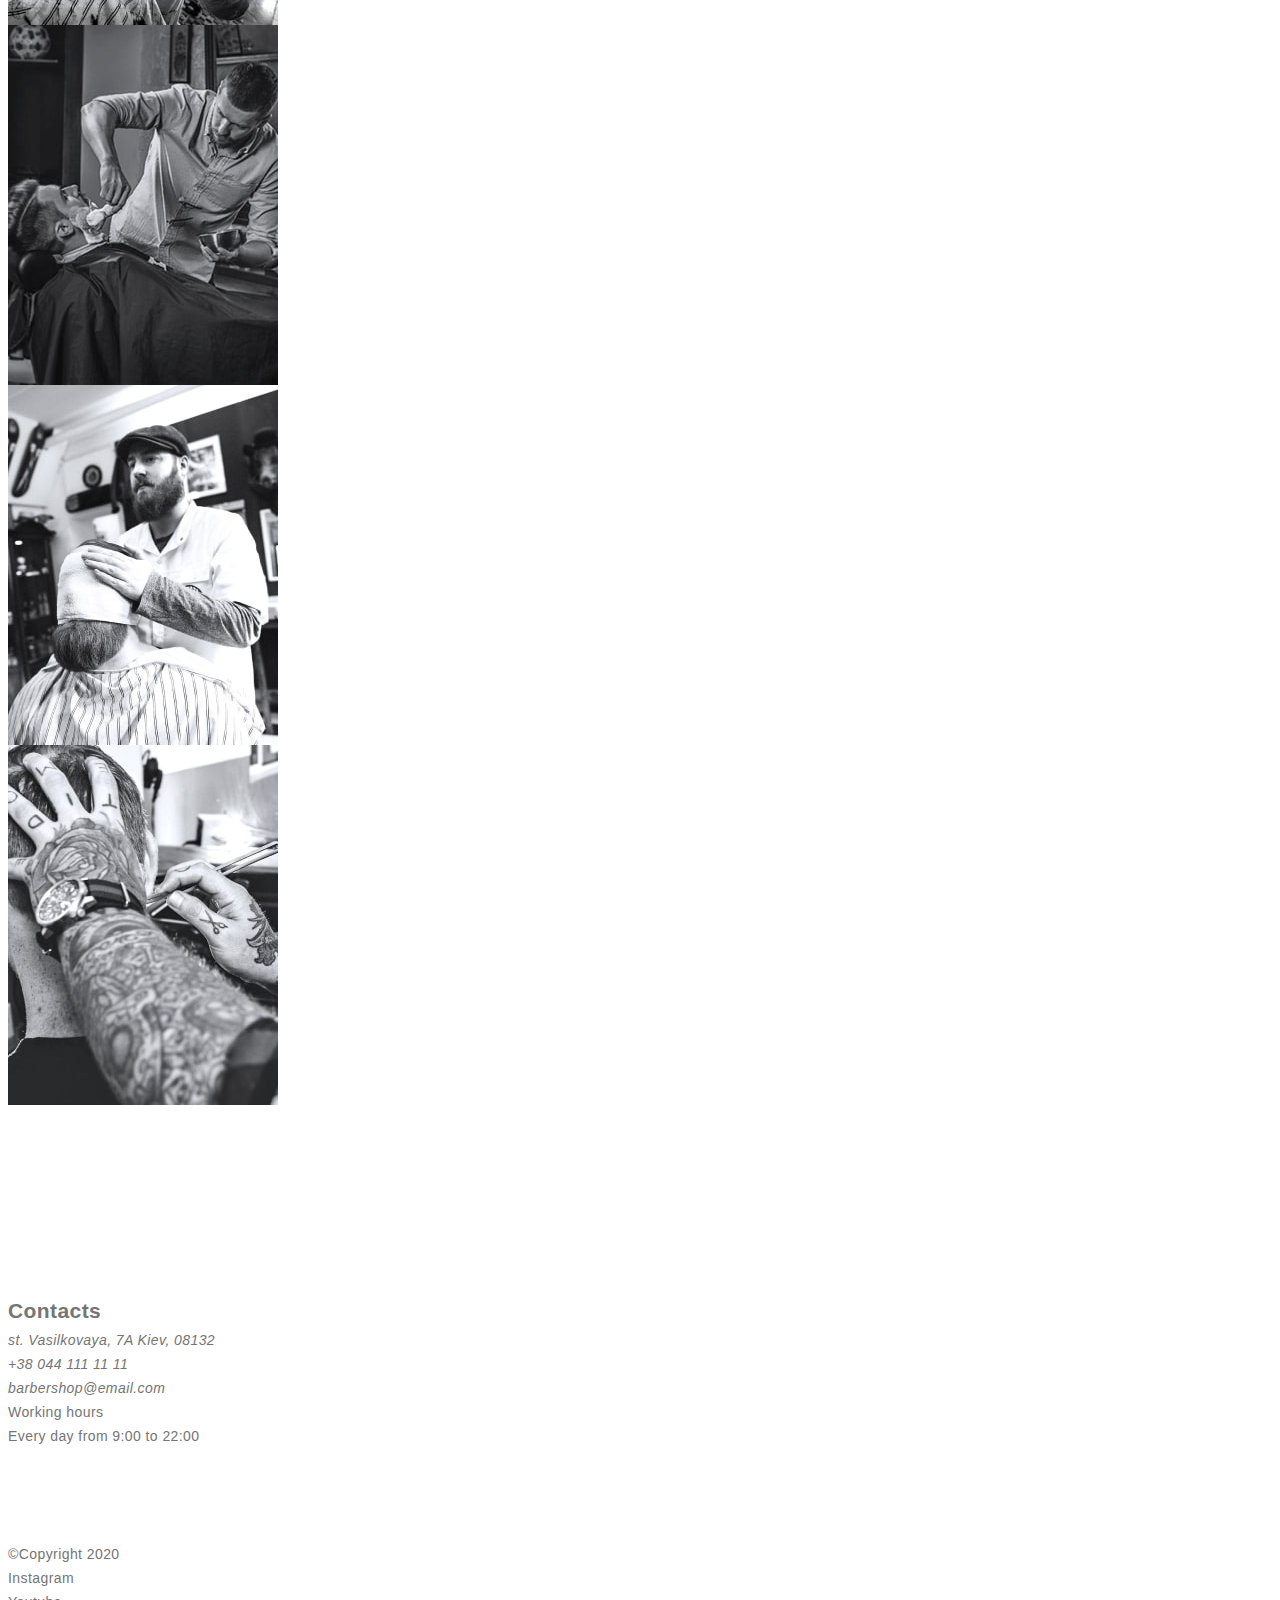
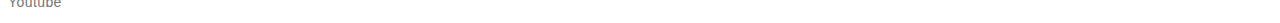
==== commit 0b8ca1a4: "added changes" ====
--- a/index.html
+++ b/index.html
@@ -165,13 +165,6 @@
     <p>Every day from 9:00 to 22:00</p>
    </section>
 
-   <section>
-    <button class="btn" type="button">Так</button>
-<button class="btn active" type="button">Ні</button>
-<a class="link" href="#">Посилання 1</a>
-<a class="link active" href="#">Посилання 2</a>
-   </section>
-
    </main>
 
    <footer>
--- a/CSS/styles.css
+++ b/CSS/styles.css
@@ -1,18 +1,78 @@
-.btn {
-  border: none;
-  padding: 0.25rem 1.25rem;
+:root {
+    --primary-text-color: #757575;
+    --secondary-text-color: #212121;
+    --main-background-color: #FFFFFF;
+    --section-background-color: #F5F4FA;
+    --accent-blue: #2196F3;
+    --hero-background-color:#2F303A;
+    --main-margin: 215px;
+    --margin-between-items: 30px;
+    --border-bottom: 1px solid #ECECEC;
+    }
+
+/* secondary text color 212121 */
+/* primary text color 757575 */
+/* main background white FFFFFF */
+/* section background F5F4FA */
+/* accent blue 2196F3 */
+/* header + footer background 2F303A */
+/* h1 FFFFFF */
+
+p, h1, h2, h3, h4, h5, h6 {
+margin: 0px;
 }
 
+ul,
+ol {
+margin: 0px;
+padding: 0px;
+}
+
+button {
+  cursor: pointer;
+}
+ img {
+display: block;
+  }
+
+ body {
+  font-family: "Roboto", sans-serif;
+  background-color: var(--main-background-color);
+  color: var(--primary-text-color);
+  font-style: normal;
+  font-weight: 400;
+  font-size: 14px;
+  line-height: 1.71;
+  letter-spacing: 0.03em;
+ }
+
+ /*----------Universal classes-------*/
+ section {
+  padding-top: 94px;
+  padding-bottom: 94px;
+ }
+.container {
+  width: 1200px;
+  margin: 0px auto;
+  padding: 0 15px;
+}
+
+ /* ---- Universal -----*/
 .link {
   text-decoration: none;
-  color: navy;
-}
-/* Напиши свій код під цим рядком */
-
-.button .btn active {
-  color: red;
 }
 
-a .link active {
-  font-weight: 700;
+.list {
+  list-style: none;
+}
+
+.visually-hidden  {
+  position: absolute;
+  width: 1px;
+  height: 1px;
+  margin: -1px;
+  border: 0;
+  padding: 0;
+  white-space: nowrap;
+  overflow: hidden;
 }